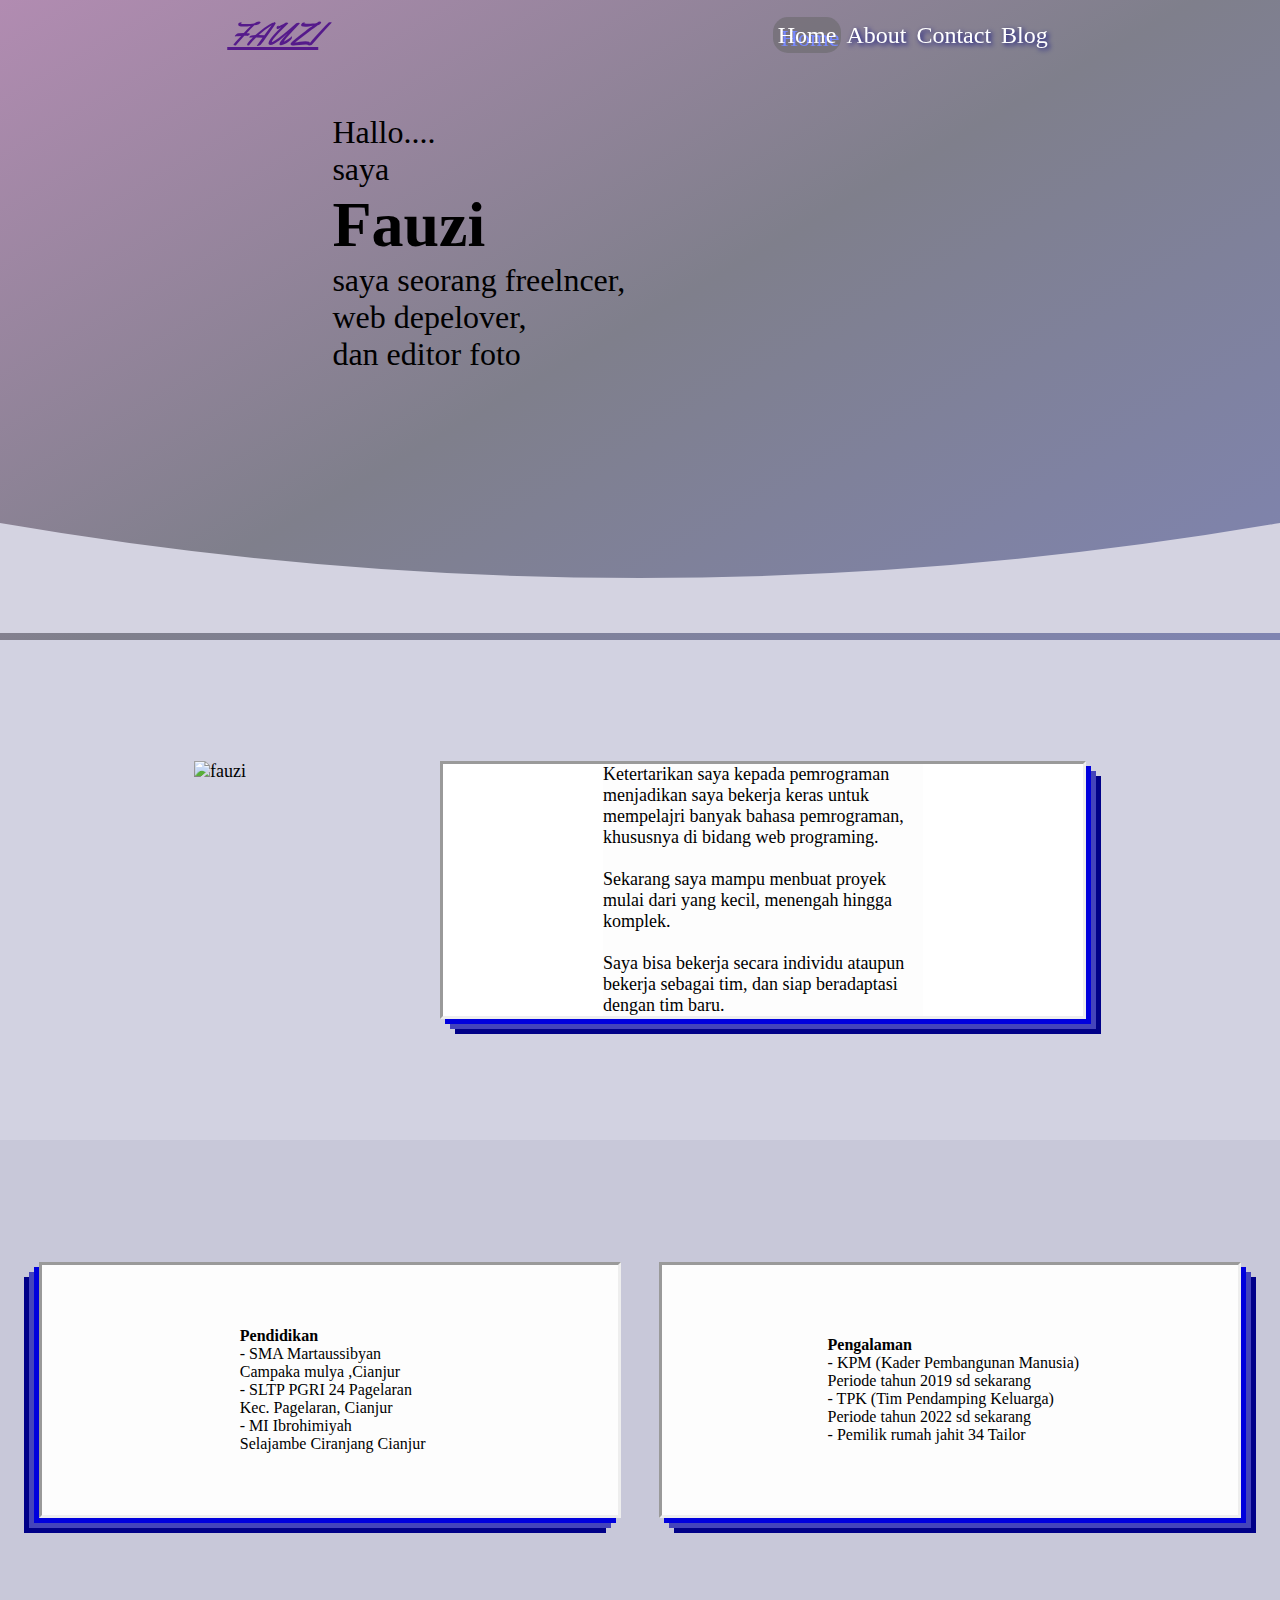
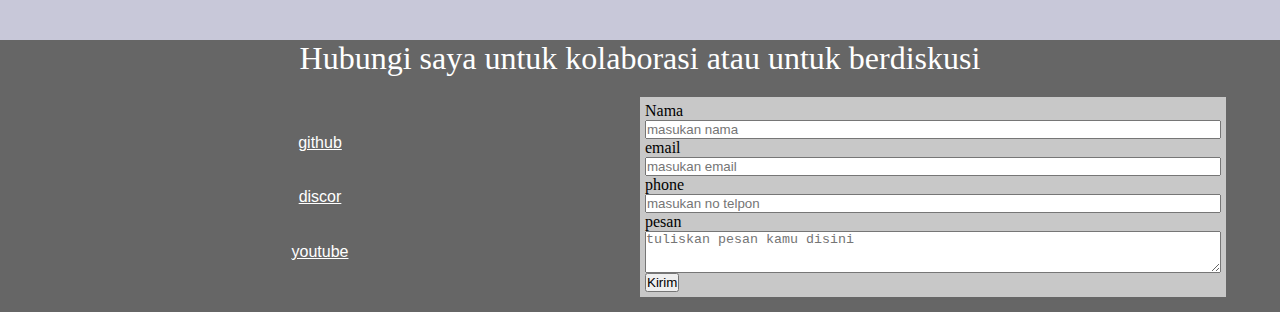
==== index.html @ e98ce34b "kommit kedua" ====
<!DOCTYPE html>
<html lang="en">
<head>
	<meta name="description" content="portfolio of fauzi anwar or den zieko	">
	<meta charset="UTF-8">
	<meta name="viewport" content="width=device-width, initial-scale=1.0">
	<meta name="keywords" content="programer,portfolio,fullstack,depelover">
	<meta name="author" content="fauzi anwar">
	<link rel="stylesheet" href="mobile.css">
	<link rel="stylesheet" href="desktop.css">
	<link rel="preconnect" href="https://fonts.googleapis.com">
	<link rel="preconnect" href="https://fonts.gstatic.com" crossorigin>
	<link href="https://fonts.googleapis.com/css2?family=Yellowtail&display=swap" rel="stylesheet">
	<title>Home</title>
</head>
<body>
<div id="navbar" class="navbar">
	<div class="navbrand"><a href="">FAUZI</a></div>
	<div class="navbar-toggler">
		<button id="btn-toggler"></button>
		<span class="hamburger"></span>
		<span class="hamburger"></span>
		<span class="hamburger"></span>
	</div>
	<div class="navbar-collapse" id="navLink">
		<ul class="nav">
			<li><a class="nav-link active" onclick="navigateTo('home')" href="#" >Home</a></li>
			<li><a class="nav-link" onclick="navigateTo('about')" href="#" >About</a></li>
			<li><a class="nav-link" onclick="navigateTo('contact')" href="#" >Contact</a></li>
			<li><a class="nav-link" onclick="navigateTo('blog')" href="#" >Blog</a></li>
		</ul>
	</div>
</div>
<div id="app"></div>
<footer style=" background: #666;">
	<div class="col-span">Hubungi saya untuk kolaborasi atau untuk berdiskusi</div>
	<div class="row">
		<div class="col">
			<span><a href="">github</a></span>
			<span><a href="">discor</a></span>
			<span><a href="">youtube</a></span>
		</div>
		<div class="col">
			<form action="" method="post">
				<div>
					<span></span>
					<label for="">Nama</label>
					<input type="text" placeholder="masukan nama">
					<label for="">email</label>
					<input type="text" placeholder="masukan email">
					<label for="">phone</label>
					<input type="text" placeholder="masukan no telpon">
					<label for="">pesan</label>
					<textarea name="" id="" placeholder="tuliskan pesan kamu disini"></textarea>
					<button>Kirim</button>
				</div>
			</form>
		</div>
	</div>
</footer>
	<script  src="main.js"></script>
</body>
</html>
---- mobile.css ----
*,body{
	margin: 0;
	padding: 0;
}
body{
	overflow-x: hidden;
}
section{
	height: 350px;
	align-content: center;
}
.navbar{
	display: flex;
	position: fixed;
	width: 100%;
	align-items: center;
	justify-content: space-around;
	height: 70px;
	z-index: 5;
}
.navbrand{
	font-size: 2em;
	font-style: italic;
	font-family: "Yellowtail", cursive;
}
.hamburger{
	height: 4px;
	width: 30px;
	background-color: #fff;
	margin: 4px;
}

.navbar-toggler{
	display: flex;
	flex-direction: column;
	border: 1px solid;
	border-radius: 5px;
}

#btn-toggler{
	position: fixed;
	width: 39px;
	height: 36px;
	opacity: 0;
	border: 0;
	z-index: 1;
}
.navbar-collapse{
	display: flex;
	position: absolute;
	left: -100%;
	font-size: 1.5rem;
	width: 100%;
}
.nav{
	list-style: none;
	width: 89%;
}
.nav-link{
	text-decoration: none;
	color: #fff;
	text-shadow: 2px 2px 5px navy;
	padding: 5px;
}
.nav-link.active {
	background: rgba(100, 100, 100, 0.5);
	text-shadow: 3px 3px #78f;
	border-radius: 15px;
	}

.toggled{
	text-align: center;
	justify-content: center;
	left: 0;
	top: 55px;
	color: #000;
	background: rgba(200, 200, 200, 1);
	.nav-link{
		width: 98%;
		display: block;
	}
}

/*__________________________________________________*/
.main{
	padding-block: 30px;
	position: relative;
	background-image: linear-gradient(150deg, rgba(100, 25, 100, 0.5), rgba(0, 0, 25, 0.5),rgba(0, 10 , 100, 0.5));
}
.content{
	display: flex;
	justify-content: space-evenly;
}
.hallo{
	h1{font-size: 4em;}
	p{font-size: 2em;}
	margin: 10px;}
.svg{display: none;}

.profil{
	position: relative;
	align-self: end;
	right: 30px;
/*	top: 80px;*/

	img {
		box-shadow: -7px -5px #879 , -7px -17px #768 ,-11px -20px;
		height: 100px;
		border-radius: 50% 10% 50% 36%;
	}
}
.image{height: 100px;}
 .sh-2{
 	font-size: 18px;
	background: rgba(210, 210 , 225, 1);
 }
.sh-3{
	background: rgba(200, 200, 217, 1.0);
}

.row{
		display: flex;
		flex-direction: row;
		justify-content: space-evenly;
	}
	.row-md{
		display: flex;
		flex-direction: column;
		height: 100%;
	}
.col-2{
			align-content: center;
			height: 250px;
			background: #fff;
			border: 1px solid;
			ul{
				line-height-step: 20px;
				list-style: none;
			}
	}
.ps-6{
	padding-left: 6px;
}
footer{
	padding-bottom: 15px;
	display: flex;
	flex-direction: column;
	row-gap: 20px;
	text-align: center;
	.col-span{
		font-size: 2em;
		color: #fff;
		}

		.col{
			justify-content: space-evenly;
			display: flex;
			flex-direction: column;
			width: 50%;
			form div{
				padding: 5px;
				background: rgba(200, 200, 200, 1.0);
				text-align: start;
				display: flex;
				flex-direction: column;
				width: 90%;
				textarea{
					height: 40px;
				}
				button{
					height: fit-content;
					width: fit-content;
				}
			}
			a{
				font: 1em sans-serif;
				color: #fff;
			}
		}
	}
}
---- desktop.css ----
@media only screen and (min-width: 768px) {
	.navbar-toggler{
		display: none;
	}	
	.navbar-collapse{
		position: unset;
		width:auto;
	}
	.nav{
		display: flex;
	}
/*_____________________________________________________	*/
	section{
		height: 500px;
		
	}
	.main{ padding-block:70px }
	.profil{top: 120px;}
	.profil img{
		height: 200%;
		width: auto;
	}
	.svg{
		display: block;
		position: relative;
		top: 100px;
	}
	.row{
		display: flex;
		flex-direction: row;
		justify-content: space-evenly;
	}
	.row-md{
		flex-direction: row;
		justify-content: space-evenly;
	}
	.col-md-2{
		display: flex;
		width: 50%;
		justify-content: center;
		align-items: center;
	}

	.image{
		height: unset;
	}
	.bg-white{
		background: #fff;
	}
	.center{
		background: #fdfdfd;
		display: flex;
		flex-direction: column;
		align-items: center;
		justify-content: center;
		width: 50%;
	}
	.border{
		border: 3px inset;
	}
	.box-shadow-rb{
		box-shadow: 5px 5px #00d , 10px 10px #44b , 15px 15px #008;
	}
	.box-shadow-lb{
		box-shadow: -5px 5px #00d , -10px 10px #44b , -15px 15px #008;
	}
.width-40{
	width: 45%;
}

/*_____________________________________________________*/
footer{
	padding-bottom: 15px;
	display: flex;
	flex-direction: column;
	row-gap: 20px;
	text-align: center;
	.col-span{
		font-size: 2em;
		color: #fff;
		}
	.wrapper{
		justify-content: space-evenly;
		display: flex;
		flex-direction: row;
		column-count: 2;

		.col{
			display: flex;
			flex-direction: column;
			width: 50%;
			form div{
				padding: 5px;
				background: rgba(200, 200, 200, 1.0);
				text-align: start;
				display: flex;
				flex-direction: column;
				width: 60%;
				textarea{
					height: 40px;
				}
				button{
					height: fit-content;
					width: fit-content;
				}
			}
		}
	}
}

}
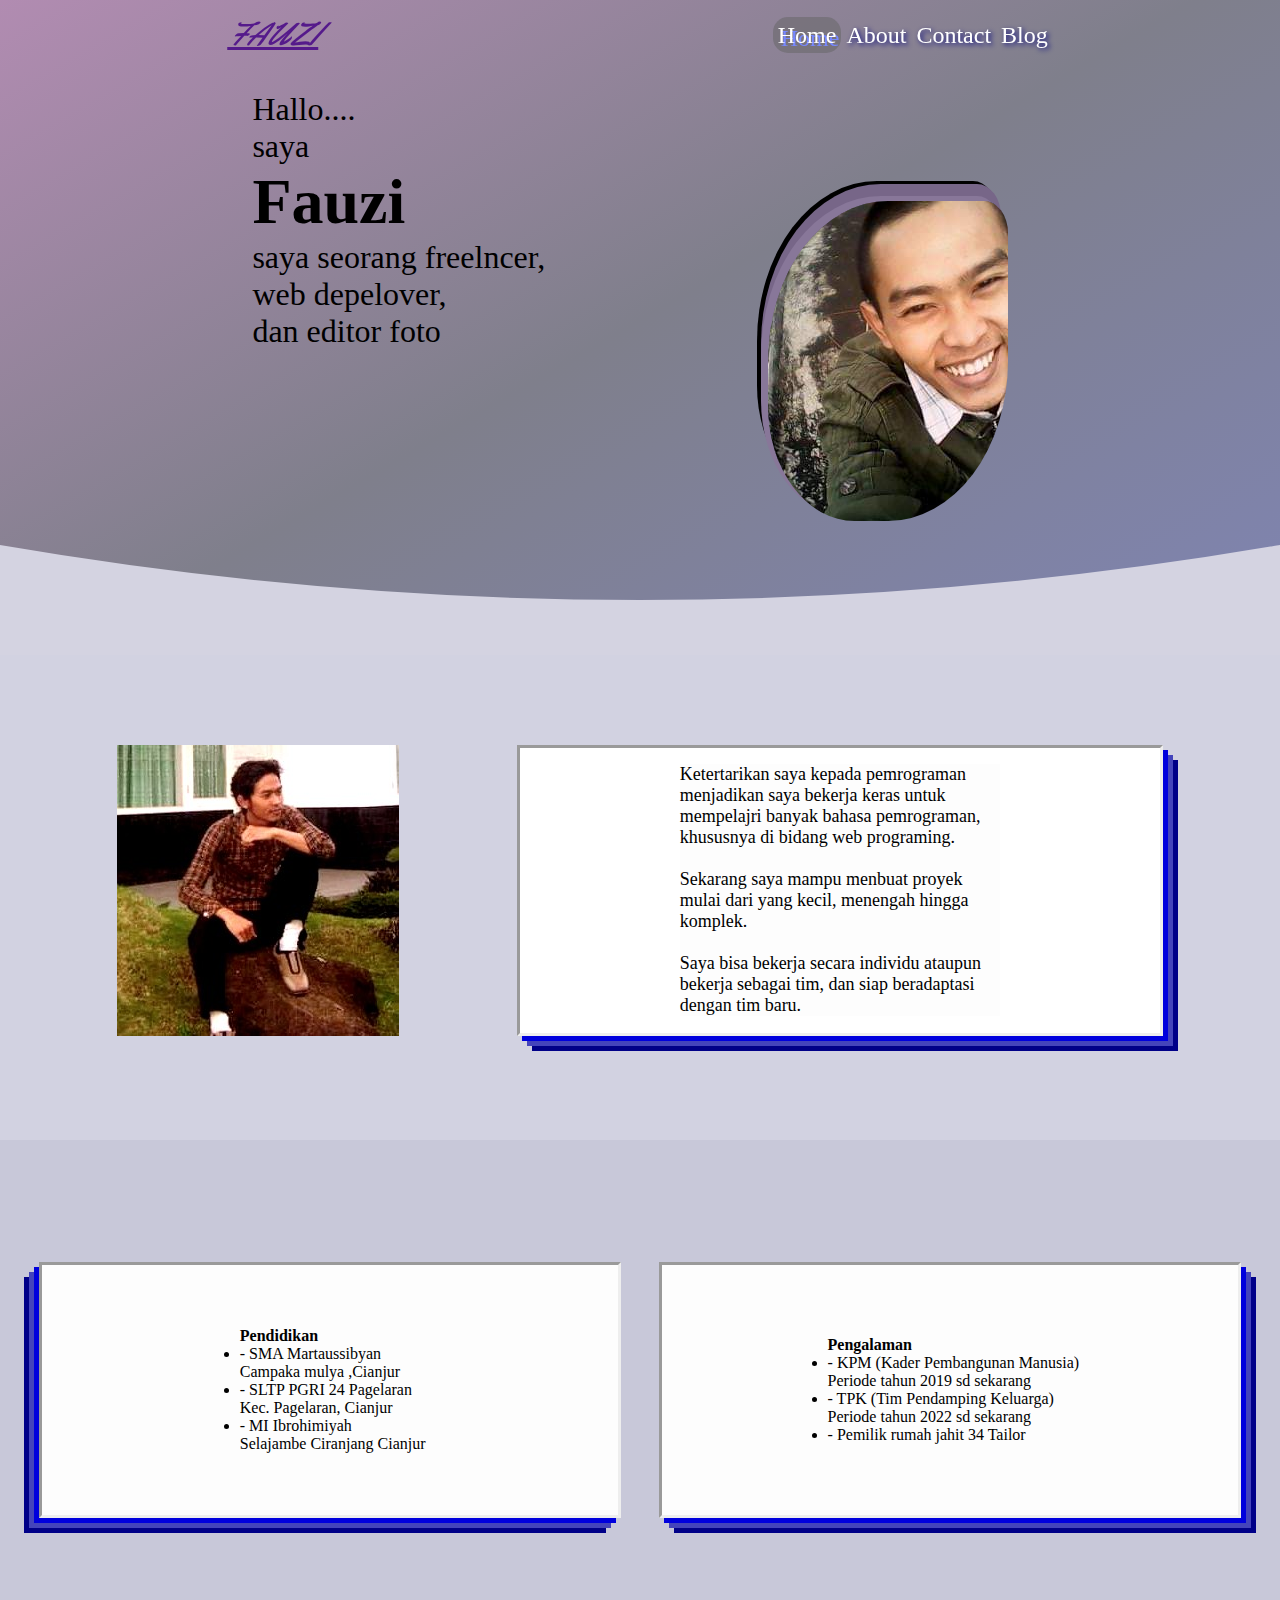
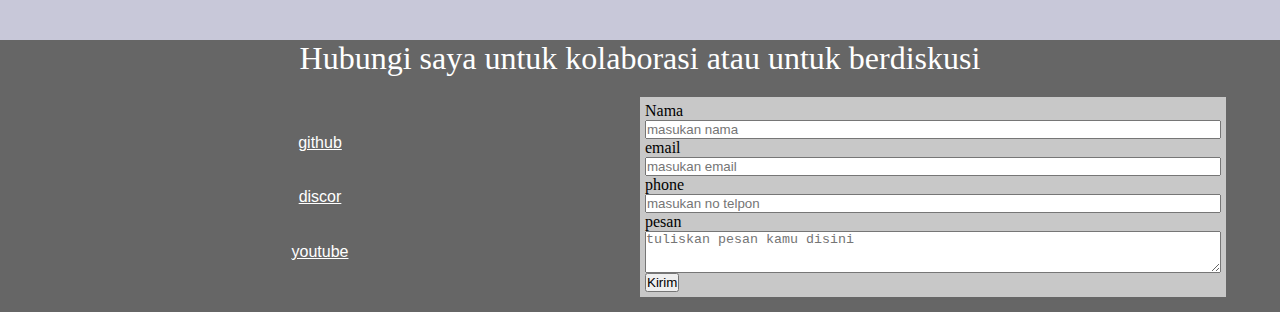
==== commit 511043ea: "a" ====
--- a/index.html
+++ b/index.html
@@ -8,6 +8,7 @@
 	<meta name="author" content="fauzi anwar">
 	<link rel="stylesheet" href="mobile.css">
 	<link rel="stylesheet" href="desktop.css">
+	<link href="https://cdn.jsdelivr.net/npm/bootstrap@5.0.2/dist/css/bootstrap.min.css" rel="stylesheet" integrity="sha384-EVSTQN3/azprG1Anm3QDgpJLIm9Nao0Yz1ztcQTwFspd3yD65VohhpuuCOmLASjC" crossorigin="anonymous">
 	<link rel="preconnect" href="https://fonts.googleapis.com">
 	<link rel="preconnect" href="https://fonts.gstatic.com" crossorigin>
 	<link href="https://fonts.googleapis.com/css2?family=Yellowtail&display=swap" rel="stylesheet">
@@ -58,6 +59,7 @@
 		</div>
 	</div>
 </footer>
-	<script  src="main.js"></script>
+<script src="https://cdn.jsdelivr.net/npm/bootstrap@5.0.2/dist/js/bootstrap.bundle.min.js" integrity="sha384-MrcW6ZMFYlzcLA8Nl+NtUVF0sA7MsXsP1UyJoMp4YLEuNSfAP+JcXn/tWtIaxVXM" crossorigin="anonymous"></script>
+<script  src="main.js"></script>
 </body>
 </html>--- a/mobile.css
+++ b/mobile.css
@@ -85,7 +85,6 @@
 .main{
 	padding-block: 30px;
 	position: relative;
-	background-image: linear-gradient(150deg, rgba(100, 25, 100, 0.5), rgba(0, 0, 25, 0.5),rgba(0, 10 , 100, 0.5));
 }
 .content{
 	display: flex;
@@ -123,24 +122,42 @@
 		flex-direction: row;
 		justify-content: space-evenly;
 	}
-	.row-md{
-		display: flex;
-		flex-direction: column;
-		height: 100%;
-	}
+.row-md{
+	display: flex;
+	flex-direction: column;
+	height: 100%;
+}
 .col-2{
-			align-content: center;
-			height: 250px;
-			background: #fff;
-			border: 1px solid;
-			ul{
-				line-height-step: 20px;
-				list-style: none;
-			}
-	}
-.ps-6{
-	padding-left: 6px;
-}
+	align-content: center;
+	height: 250px;
+	border: 1px solid;
+}
+.list-style-none{list-style: none;}
+.line-step-20{line-height-step: 20px;}
+.ps-6{padding-left: 6px;}
+.f-md-20{
+	font-size: 1.2em;
+	overflow: wrap;
+}
+.caps{text-transform: capitalize;}
+.upcase{text-transform: uppercase;}
+.col-8{
+	display: flex;
+	flex-direction: column;
+	width: 66.66%;}
+.justify-content-center{justify-content: center;}
+.justify-content-between{justify-content: space-between;}
+.justify-content-around{justify-content: space-around;}
+.justify-content-evenly{justify-content: space-evenly;}
+.align-items-center{align-items: center;}
+.align-items-start{align-items: start;}
+.align-items-end{align-items: end;}
+.skew{transform: skewY(-10deg);}
+.pbs-80{padding-block-start: 80px;}
+.bg-main{background-image: linear-gradient(150deg, rgba(100, 25, 100, 0.5), rgba(0, 0, 25, 0.5),rgba(0, 10 , 100, 0.5));}
+.bg-white{background: #fff;}
+.mt-25{margin-top: 25px;}
+.rule-y{column-rule: 1px ;}
 footer{
 	padding-bottom: 15px;
 	display: flex;
--- a/desktop.css
+++ b/desktop.css
@@ -43,9 +43,6 @@
 
 	.image{
 		height: unset;
-	}
-	.bg-white{
-		background: #fff;
 	}
 	.center{
 		background: #fdfdfd;
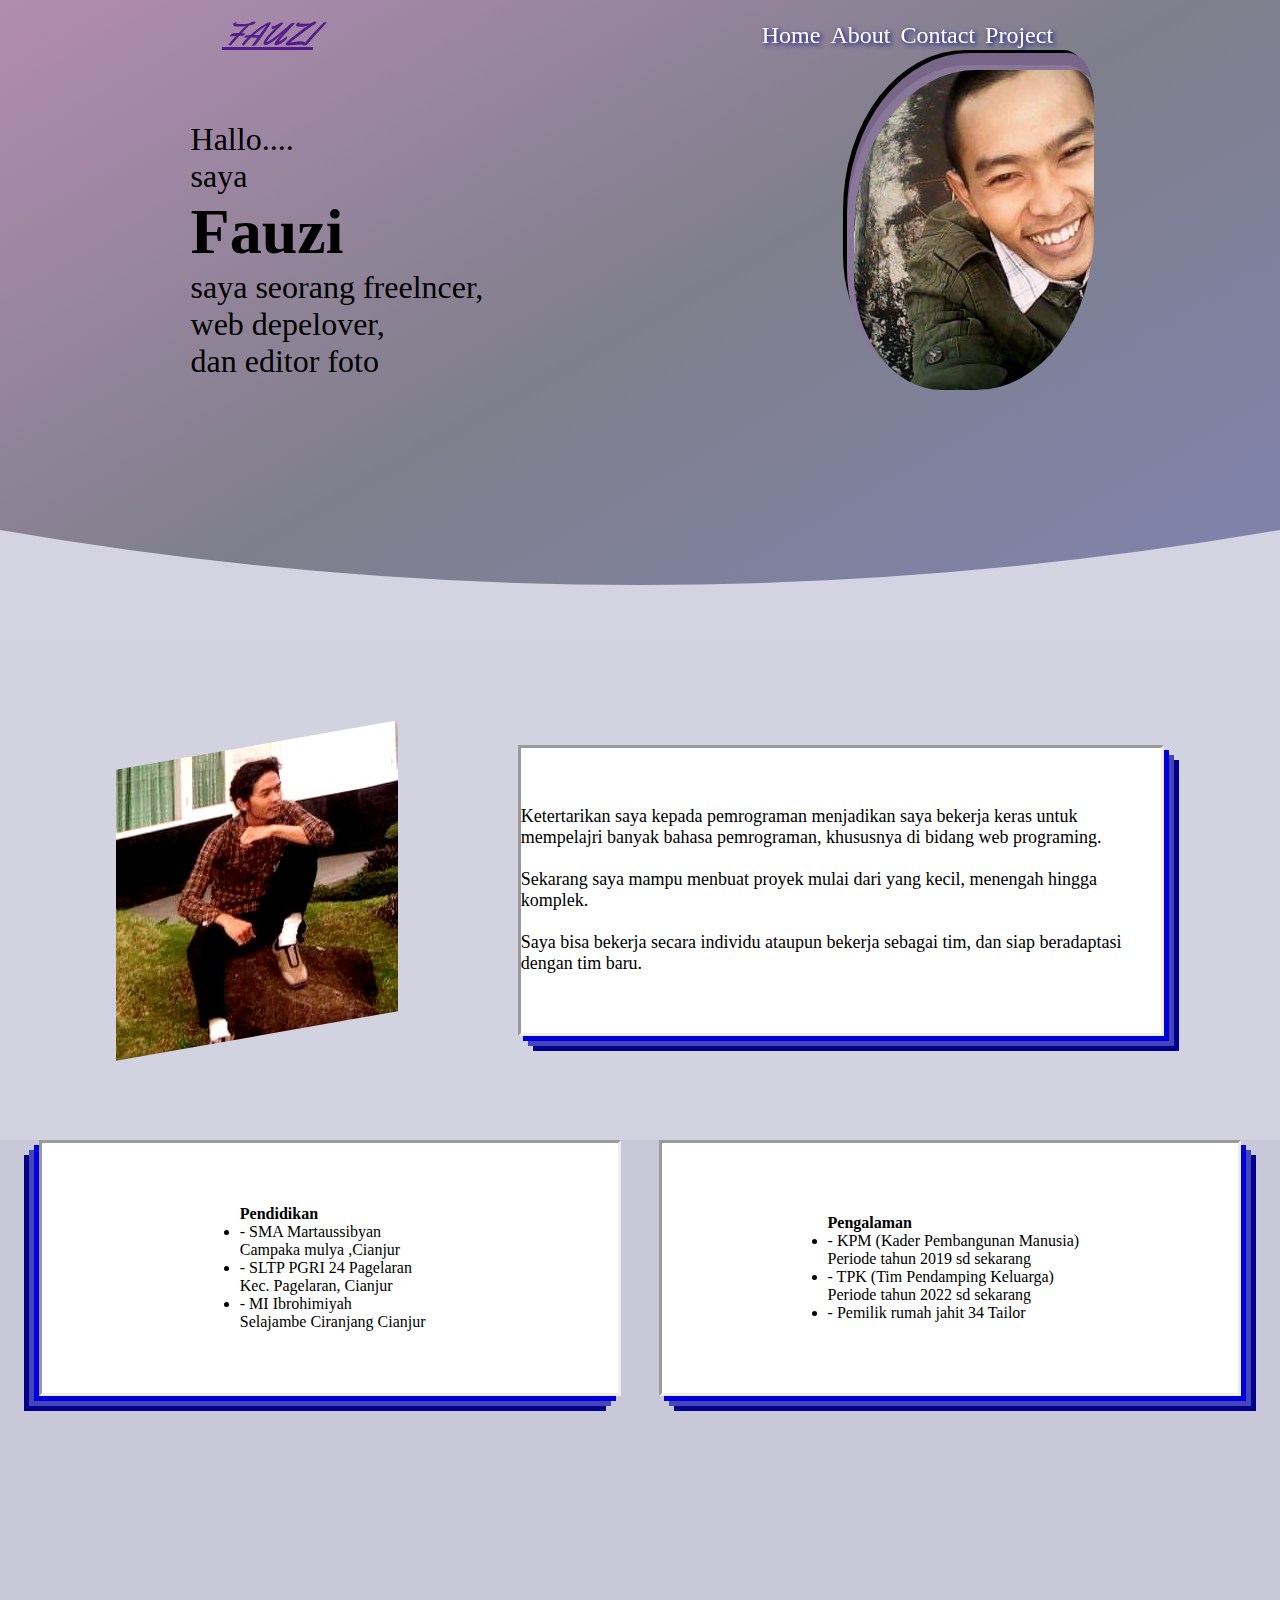
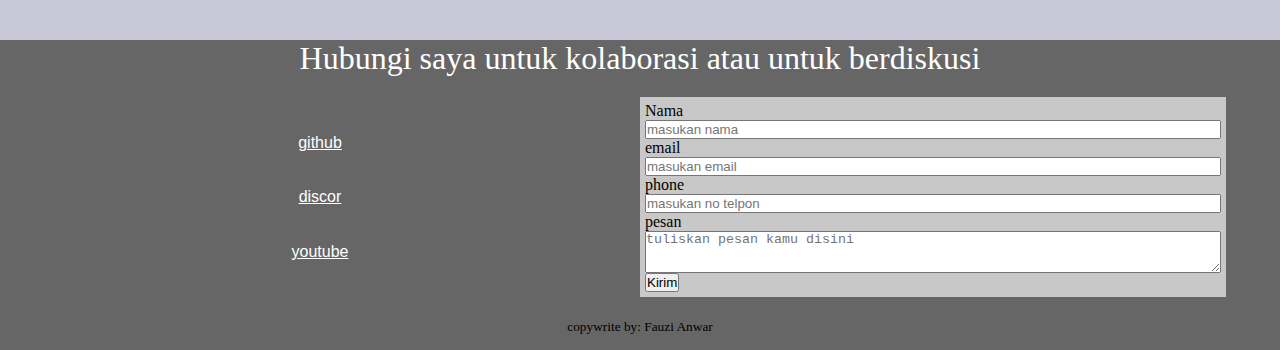
==== commit 578a11eb: "perbaharui semua file" ====
--- a/index.html
+++ b/index.html
@@ -6,9 +6,8 @@
 	<meta name="viewport" content="width=device-width, initial-scale=1.0">
 	<meta name="keywords" content="programer,portfolio,fullstack,depelover">
 	<meta name="author" content="fauzi anwar">
-	<link rel="stylesheet" href="mobile.css">
-	<link rel="stylesheet" href="desktop.css">
-	<link href="https://cdn.jsdelivr.net/npm/bootstrap@5.0.2/dist/css/bootstrap.min.css" rel="stylesheet" integrity="sha384-EVSTQN3/azprG1Anm3QDgpJLIm9Nao0Yz1ztcQTwFspd3yD65VohhpuuCOmLASjC" crossorigin="anonymous">
+	<link rel="stylesheet" href="./css/mobile.css">
+	<link rel="stylesheet" href="./css/desktop.css">
 	<link rel="preconnect" href="https://fonts.googleapis.com">
 	<link rel="preconnect" href="https://fonts.gstatic.com" crossorigin>
 	<link href="https://fonts.googleapis.com/css2?family=Yellowtail&display=swap" rel="stylesheet">
@@ -17,24 +16,24 @@
 <body>
 <div id="navbar" class="navbar">
 	<div class="navbrand"><a href="">FAUZI</a></div>
-	<div class="navbar-toggler">
+	<div class="navbar-toggler bg-success">
 		<button id="btn-toggler"></button>
-		<span class="hamburger"></span>
-		<span class="hamburger"></span>
-		<span class="hamburger"></span>
+		<span class="hamburger d-block h-25 w-75 bg-warning"></span>
+		<span class="hamburger d-block h-25 w-75 bg-warning"></span>
+		<span class="hamburger d-block h-25 w-75 bg-warning"></span>
 	</div>
-	<div class="navbar-collapse" id="navLink">
+	<div class="collapse navbar-collapse" id="navLink">
 		<ul class="nav">
-			<li><a class="nav-link active" onclick="navigateTo('home')" href="#" >Home</a></li>
-			<li><a class="nav-link" onclick="navigateTo('about')" href="#" >About</a></li>
-			<li><a class="nav-link" onclick="navigateTo('contact')" href="#" >Contact</a></li>
-			<li><a class="nav-link" onclick="navigateTo('blog')" href="#" >Blog</a></li>
+			<li><a id="home" class="nav-link active" onclick="home()" href="#home" >Home</a></li>
+			<li><a id="about" class="nav-link" onclick="about()" href="#about" >About</a></li>
+			<li><a id="contact" class="nav-link" onclick="contact()" href="#contact" >Contact</a></li>
+			<li><a id="blog" class="nav-link" onclick="project()" href="#project" >Project</a></li>
 		</ul>
 	</div>
 </div>
 <div id="app"></div>
 <footer style=" background: #666;">
-	<div class="col-span">Hubungi saya untuk kolaborasi atau untuk berdiskusi</div>
+	<div class="col-span white">Hubungi saya untuk kolaborasi atau untuk berdiskusi</div>
 	<div class="row">
 		<div class="col">
 			<span><a href="">github</a></span>
@@ -58,8 +57,14 @@
 			</form>
 		</div>
 	</div>
+	<div class="row ">
+		<div class="text-align-end"><small>copywrite by: Fauzi Anwar</small></div>
+	</div>
 </footer>
-<script src="https://cdn.jsdelivr.net/npm/bootstrap@5.0.2/dist/js/bootstrap.bundle.min.js" integrity="sha384-MrcW6ZMFYlzcLA8Nl+NtUVF0sA7MsXsP1UyJoMp4YLEuNSfAP+JcXn/tWtIaxVXM" crossorigin="anonymous"></script>
+<script  src="home.js"></script>
+<script  src="about.js"></script>
+<script  src="contact.js"></script>
+<script  src="project.js"></script>
 <script  src="main.js"></script>
 </body>
 </html>--- a/css/mobile.css
+++ b/css/mobile.css
@@ -0,0 +1,224 @@
+*,body{
+	margin: 0;
+	padding: 0;
+}
+body{
+	overflow-x: hidden;
+}
+section{height: 350px;}
+.navbar{
+	display: flex;
+	position: fixed;
+	width: 100%;
+	align-items: center;
+	justify-content: space-around;
+	height: 70px;
+	z-index: 5;
+}
+.navbrand{
+	font-size: 2em;
+	font-style: italic;
+	font-family: "Yellowtail", cursive;
+}
+.hamburger{
+	background: #fff;
+	height: 4px;
+	width: 30px;
+	margin: 4px;
+}
+
+.navbar-toggler{
+	display: flex;
+	flex-direction: column;
+	border: 1px solid;
+	border-radius: 5px;
+}
+
+#btn-toggler{
+	position: fixed;
+	width: 39px;
+	height: 36px;
+	opacity: 0;
+	border: 0;
+	z-index: 1;
+}
+.navbar-collapse{
+	display: flex;
+	position: absolute;
+	left: -100%;
+	font-size: 1.5rem;
+	width: 100%;
+}
+.nav{
+	list-style: none;
+	width: 89%;
+}
+.nav-link{
+	text-decoration: none;
+	color: #fff;
+	text-shadow: 2px 2px 5px navy;
+	padding: 5px;
+	width: 98%;
+	display: block;
+}
+.nav-link.active {
+	background: rgba(100, 100, 100, 0.5);
+	text-shadow: 3px 3px #78f;
+	border-radius: 15px;
+	}
+
+.toggled{
+	text-align: center;
+	justify-content: center;
+	left: 0;
+	top: 55px;
+	color: #000;
+	background: rgba(200, 200, 200, 1);
+}
+
+/*__________________________________________________*/
+.main{
+	padding-block: 30px;
+	position: relative;
+}
+.hallo{
+	h1{font-size: 4em;}
+	p{font-size: 2em;}
+	margin: 10px;}
+.svg{display: none;}
+
+.profil {
+	box-shadow: -7px -5px #879 , -7px -17px #768 ,-11px -20px;
+	height: 100px;
+	border-radius: 50% 10% 50% 36%;
+}
+.image{height: 100px;}
+ .sh-2{
+ 	font-size: 18px;
+	background: rgba(210, 210 , 225, 1);
+ }
+.sh-3{
+	background: rgba(200, 200, 217, 1.0);
+}
+
+.row{
+		display: flex;
+		flex-direction: row;
+		justify-content: space-evenly;
+	}
+.row-md{
+	display: flex;
+	flex-direction: column;
+	height: 100%;
+}
+.row-col-2{
+	column-count: 2;
+}
+.center{
+	display: flex;
+	flex-direction: column;
+	align-items: center;
+	justify-content: center;
+}
+.col{display: flex;flex-direction: column;}
+.col-2{
+	align-content: center;
+	height: 250px;
+	border: 1px solid;
+}
+.list-style-none{list-style: none;}
+.line-step-20{line-height-step: 20px;}
+.f-md-20{
+	font-size: 1.2em;
+	overflow: wrap;
+}
+.caps{text-transform: capitalize;}
+.upcase{text-transform: uppercase;}
+.col-8{
+	display: flex;
+	flex-direction: column;
+	width: 66.66%;}
+.border{border: 1px solid;}
+.height-100{height: 100%;}
+.d-flex{display: flex;}
+.d-block{display: block;}
+.d-grid{display: grid;}
+.justify-content-center{justify-content: center;}
+.justify-content-between{justify-content: space-between;}
+.justify-content-around{justify-content: space-around;}
+.justify-content-evenly{justify-content: space-evenly;}
+.align-items-center{align-items: center;}
+.align-items-start{align-items: start;}
+.align-items-end{align-items: end;}
+.align-content-start{align-content: start;}
+.align-content-center{align-content: center;}
+.align-content-end{align-content: end;}
+.text-center{text-align: center;}
+.skew{transform: skewY(-10deg);}
+.bg-main{background-image: linear-gradient(150deg, rgba(100, 25, 100, 0.5), rgba(0, 0, 25, 0.5),rgba(0, 10 , 100, 0.5));}
+.bg-white{background: #fff;}
+/*______margin_________*/
+.m-3{margin: 3px;}
+.m-5{margin: 5px;}
+.mt-25{margin-top: 25px;}
+.ms-3{margin-left: 3px;}
+.mb-20{margin-block: 20px}
+/*______padding_______*/
+.ps-6{padding-left: 6px;}
+.p-b-5{padding-bottom: 5px;}
+.p-e-5{padding-right: 5px;}
+.pbs-80{padding-block-start: 80px;}
+.white{color: #fff;}
+.rule-y{column-rule: 1px ;}
+.col-span{column-span: all !important;}
+.float-left{float: left;}
+.float-right{float: right;}
+.clear-fix::after{
+	content: "";
+	clear: both;
+	display: table;
+}
+/*_______________________________________*/
+footer{
+	padding-bottom: 15px;
+	display: flex;
+	flex-direction: column;
+	row-gap: 20px;
+	text-align: center;
+		.col{
+			justify-content: space-evenly;
+			display: flex;
+			flex-direction: column;
+			width: 50%;
+			form div{
+				padding: 5px;
+				background: rgba(200, 200, 200, 1.0);
+				text-align: start;
+				display: flex;
+				flex-direction: column;
+				width: 90%;
+				textarea{
+					height: 40px;
+				}
+				button{
+					height: fit-content;
+					width: fit-content;
+				}
+			}
+			a{
+				font: 1em sans-serif;
+				color: #fff;
+			}
+		}
+	}
+}
+
+
+
+
+
+
+
+
+
+
--- a/css/desktop.css
+++ b/css/desktop.css
@@ -0,0 +1,119 @@
+@media only screen and (min-width: 768px) {
+	.navbar-toggler{
+		display: none;
+	}	
+	.navbar-collapse{
+		position: unset;
+		width:auto;
+	}
+	.nav{
+		display: flex;
+	}
+/*_____________________________________________________	*/
+	section{
+		height: 500px;
+		
+	}
+	.main{ padding-block:70px }
+	.profil{
+		top: 120px;
+		height: unset;
+	}
+	.profil img{
+		height: 200%;
+		width: auto;
+	}
+	.svg{
+		display: block;
+		position: relative;
+		top: 100px;
+	}
+	.row{
+		display: flex;
+		flex-direction: row;
+		justify-content: space-evenly;
+	}
+	.row-md{
+		flex-direction: row;
+		justify-content: space-evenly;
+	}
+	.col-md-2{
+		display: flex;
+		width: 50%;
+		justify-content: center;
+		align-items: center;
+	}
+
+	.image{
+		height: unset;
+	}
+	.bg-white{background: #fff;}
+	
+	.border{
+		border: 3px inset;
+	}
+	.box-shadow-rb{
+		box-shadow: 5px 5px #00d , 10px 10px #44b , 15px 15px #008;
+	}
+	.box-shadow-lb{
+		box-shadow: -5px 5px #00d , -10px 10px #44b , -15px 15px #008;
+	}
+.width-40{
+	width: 45%;
+}
+
+/*_____________________________________________________*/
+footer{
+	padding-bottom: 15px;
+	display: flex;
+	flex-direction: column;
+	row-gap: 20px;
+	text-align: center;
+	.col-span{
+		font-size: 2em;
+		color: #fff;
+		}
+	.wrapper{
+		justify-content: space-evenly;
+		display: flex;
+		flex-direction: row;
+		column-count: 2;
+
+		.col{
+			display: flex;
+			flex-direction: column;
+			width: 50%;
+			form div{
+				padding: 5px;
+				background: rgba(200, 200, 200, 1.0);
+				text-align: start;
+				display: flex;
+				flex-direction: column;
+				width: 60%;
+				textarea{
+					height: 40px;
+				}
+				button{
+					height: fit-content;
+					width: fit-content;
+				}
+			}
+		}
+	}
+}
+
+}
+
+
+
+
+
+
+
+
+
+
+
+
+
+
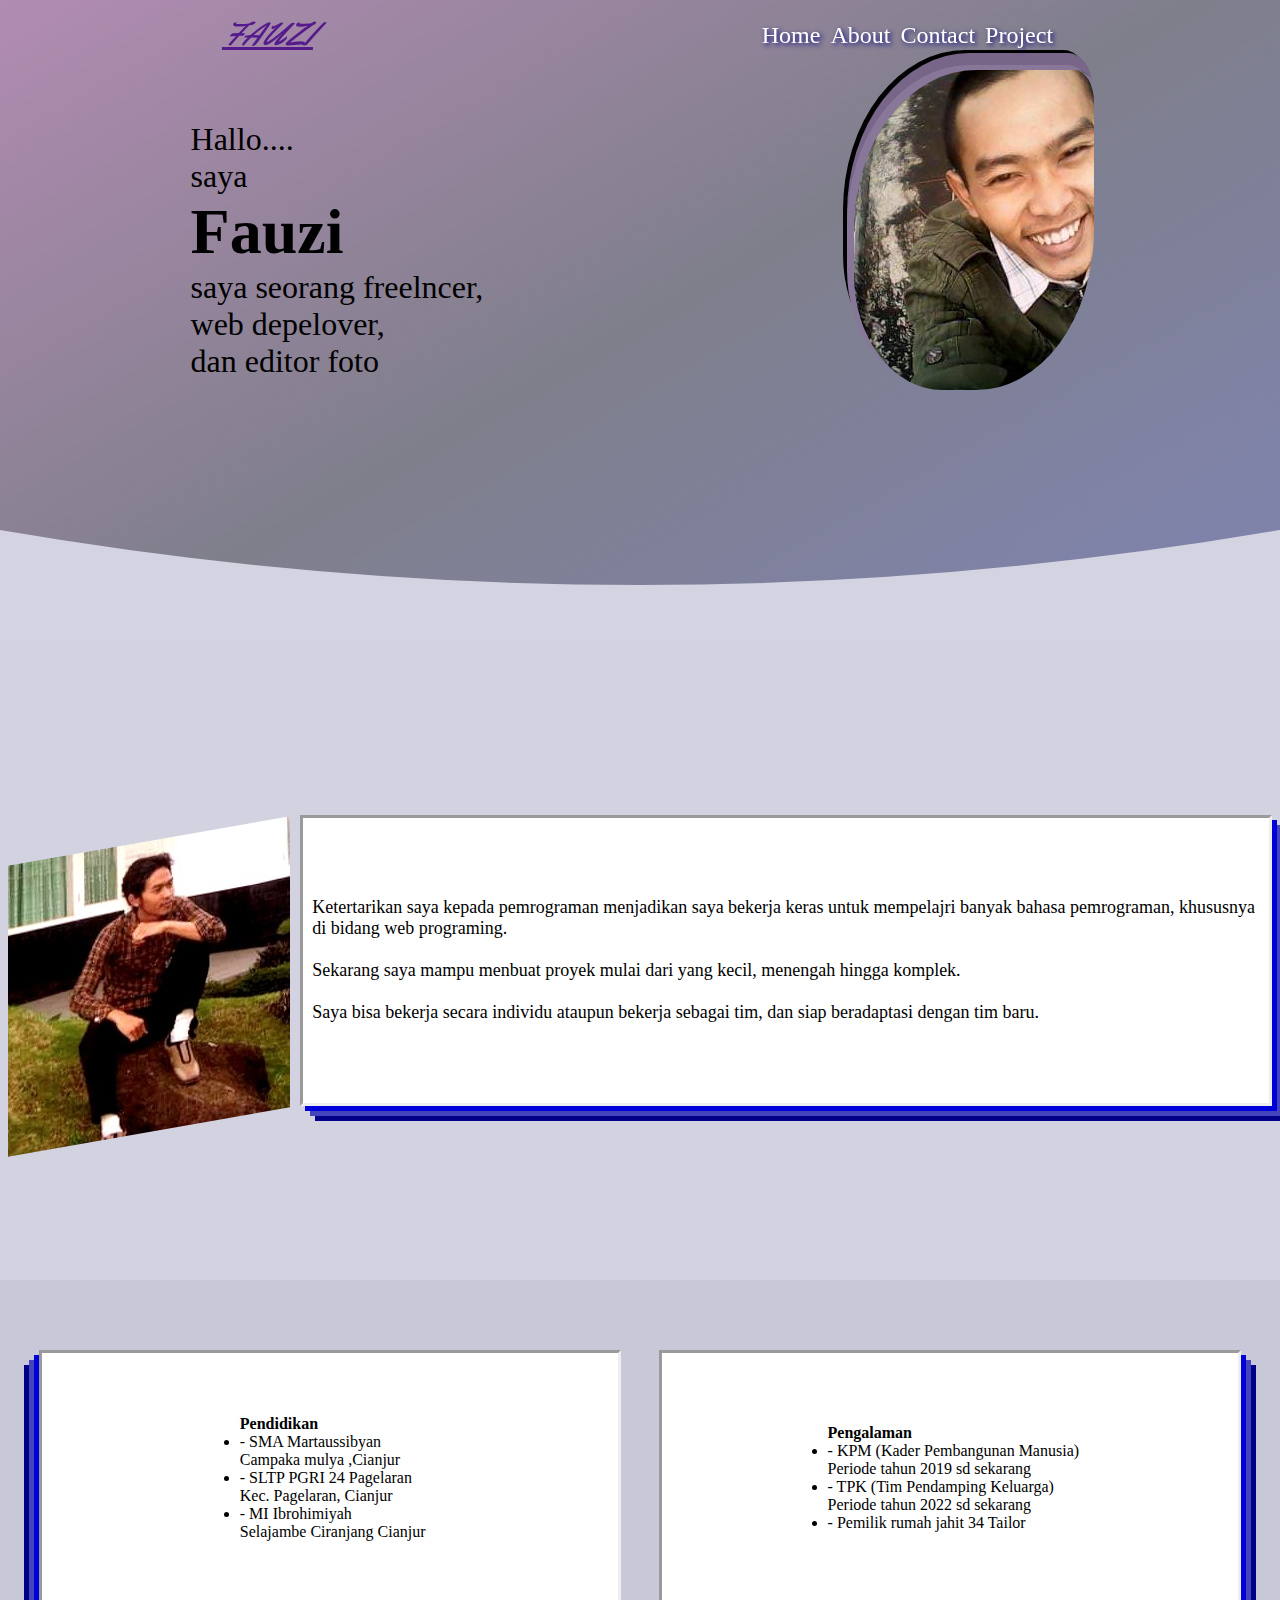
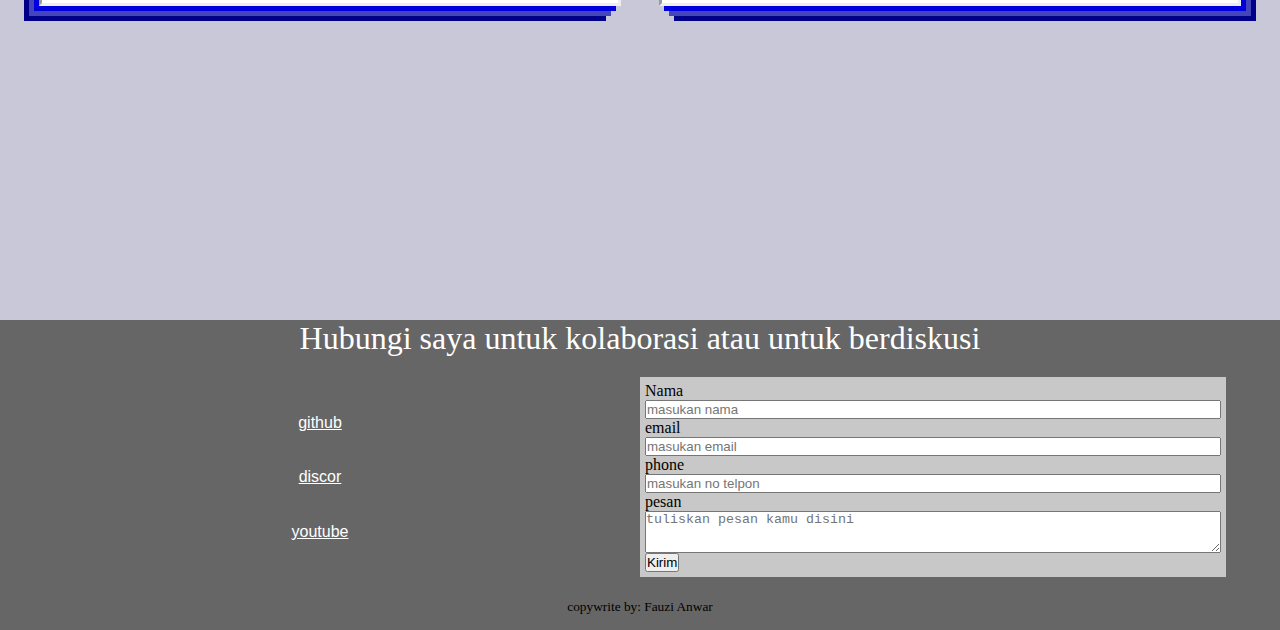
==== commit 4c53f334: "pembaharuan besar" ====
--- a/index.html
+++ b/index.html
@@ -16,7 +16,7 @@
 <body>
 <div id="navbar" class="navbar">
 	<div class="navbrand"><a href="">FAUZI</a></div>
-	<div class="navbar-toggler bg-success">
+	<div class="navbar-toggler bg-main">
 		<button id="btn-toggler"></button>
 		<span class="hamburger d-block h-25 w-75 bg-warning"></span>
 		<span class="hamburger d-block h-25 w-75 bg-warning"></span>
@@ -24,7 +24,7 @@
 	</div>
 	<div class="collapse navbar-collapse" id="navLink">
 		<ul class="nav">
-			<li><a id="home" class="nav-link active" onclick="home()" href="#home" >Home</a></li>
+			<li><a id="home" class="nav-link" onclick="home()" href="#home" >Home</a></li>
 			<li><a id="about" class="nav-link" onclick="about()" href="#about" >About</a></li>
 			<li><a id="contact" class="nav-link" onclick="contact()" href="#contact" >Contact</a></li>
 			<li><a id="blog" class="nav-link" onclick="project()" href="#project" >Project</a></li>
@@ -41,18 +41,17 @@
 			<span><a href="">youtube</a></span>
 		</div>
 		<div class="col">
-			<form action="" method="post">
+			<form action="#" onsubmit="sendMessage()">
 				<div>
-					<span></span>
-					<label for="">Nama</label>
-					<input type="text" placeholder="masukan nama">
-					<label for="">email</label>
-					<input type="text" placeholder="masukan email">
-					<label for="">phone</label>
-					<input type="text" placeholder="masukan no telpon">
-					<label for="">pesan</label>
-					<textarea name="" id="" placeholder="tuliskan pesan kamu disini"></textarea>
-					<button>Kirim</button>
+					<label for="uname">Nama</label>
+					<input type="text" name="uname" id="uname" placeholder="masukan nama">
+					<label for="email">email</label>
+					<input type="email" name="email" id="email" placeholder="masukan email">
+					<label for="phone">phone</label>
+					<input type="tel" maxlength="16" id="phone" name="phone" placeholder="masukan no telpon">
+					<label for="message">pesan</label>
+					<textarea name="message" name="message" id="message" placeholder="tuliskan pesan kamu disini"></textarea>
+					<button type="submit">Kirim</button>
 				</div>
 			</form>
 		</div>
--- a/css/mobile.css
+++ b/css/mobile.css
@@ -5,7 +5,7 @@
 body{
 	overflow-x: hidden;
 }
-section{height: 350px;}
+/*section{height: 350px;}*/
 .navbar{
 	display: flex;
 	position: fixed;
@@ -32,6 +32,7 @@
 	flex-direction: column;
 	border: 1px solid;
 	border-radius: 5px;
+	z-index: 5;
 }
 
 #btn-toggler{
@@ -73,7 +74,7 @@
 	left: 0;
 	top: 55px;
 	color: #000;
-	background: rgba(200, 200, 200, 1);
+/*	background: rgba(200, 200, 200, 1);*/
 }
 
 /*__________________________________________________*/
@@ -124,8 +125,8 @@
 .col-2{
 	align-content: center;
 	height: 250px;
-	border: 1px solid;
-}
+}
+.text-decor-none{text-decoration: none;}
 .list-style-none{list-style: none;}
 .line-step-20{line-height-step: 20px;}
 .f-md-20{
@@ -154,12 +155,13 @@
 .align-content-center{align-content: center;}
 .align-content-end{align-content: end;}
 .text-center{text-align: center;}
-.skew{transform: skewY(-10deg);}
+.skew{transform: skewY(-10deg);top: 26px;}
 .bg-main{background-image: linear-gradient(150deg, rgba(100, 25, 100, 0.5), rgba(0, 0, 25, 0.5),rgba(0, 10 , 100, 0.5));}
 .bg-white{background: #fff;}
 /*______margin_________*/
 .m-3{margin: 3px;}
 .m-5{margin: 5px;}
+.mt-2{margin-top: 2px;}
 .mt-25{margin-top: 25px;}
 .ms-3{margin-left: 3px;}
 .mb-20{margin-block: 20px}
@@ -178,6 +180,10 @@
 	clear: both;
 	display: table;
 }
+.card{margin: 5px;}
+.black{color: #000;}
+.relative{position: relative;}
+
 /*_______________________________________*/
 footer{
 	padding-bottom: 15px;
@@ -211,14 +217,140 @@
 			}
 		}
 	}
-}
-
-
-
-
-
-
-
-
-
-
+
+
+/*break point_____________________________________________________*/
+
+@media only screen and (min-width: 768px) {
+	.navbar-toggler{
+		display: none;
+	}	
+	.navbar-collapse{
+		position: unset;
+		width:auto;
+	}
+	.nav{
+		display: flex;
+	}
+/*_____________________________________________________	*/
+	section{
+		height: 500px;
+		padding-block: 70px;		
+	}
+	.main{ padding-block:70px }
+	.profil{
+/*		top: 200px;*/
+		height: unset;
+	}
+	.profil img{
+		height: 200%;
+		width: auto;
+	}
+	.svg{
+		display: block;
+		position: relative;
+		top: 100px;
+	}
+	.row{
+		display: flex;
+		flex-direction: row;
+		justify-content: space-evenly;
+	}
+	.row-md{
+		flex-direction: row;
+		justify-content: space-evenly;
+	}
+	.col-md-2{
+		display: flex;
+		width: 50%;
+		justify-content: center;
+		align-items: center;
+	}
+	.col-md-9{
+		display: flex;
+		width: 75%;
+		justify-content: center;
+		align-items: center;
+	}
+
+	.image{
+		height: unset;
+	}
+	.bg-white{background: #fff;}
+	
+	.border{
+		border: 3px inset;
+	}
+	.box-shadow-rb{
+		box-shadow: 5px 5px #00d , 10px 10px #44b , 15px 15px #008;
+	}
+	.box-shadow-lb{
+		box-shadow: -5px 5px #00d , -10px 10px #44b , -15px 15px #008;
+	}
+.width-40{
+	width: 45%;
+}
+/*.card{width: 25%;}*/
+
+/*_____________________________________________________*/
+footer{
+	padding-bottom: 15px;
+	display: flex;
+	flex-direction: column;
+	row-gap: 20px;
+	text-align: center;
+	.col-span{
+		font-size: 2em;
+		color: #fff;
+		}
+	.wrapper{
+		justify-content: space-evenly;
+		display: flex;
+		flex-direction: row;
+		column-count: 2;
+
+		.col{
+			display: flex;
+			flex-direction: column;
+			width: 50%;
+			form div{
+				padding: 5px;
+				background: rgba(200, 200, 200, 1.0);
+				text-align: start;
+				display: flex;
+				flex-direction: column;
+				width: 60%;
+				textarea{
+					height: 40px;
+				}
+				button{
+					height: fit-content;
+					width: fit-content;
+				}
+			}
+		}
+	}
+}
+
+}
+
+
+
+
+
+
+
+
+
+
+
+
+
+
+
+
+
+
+
+
+
